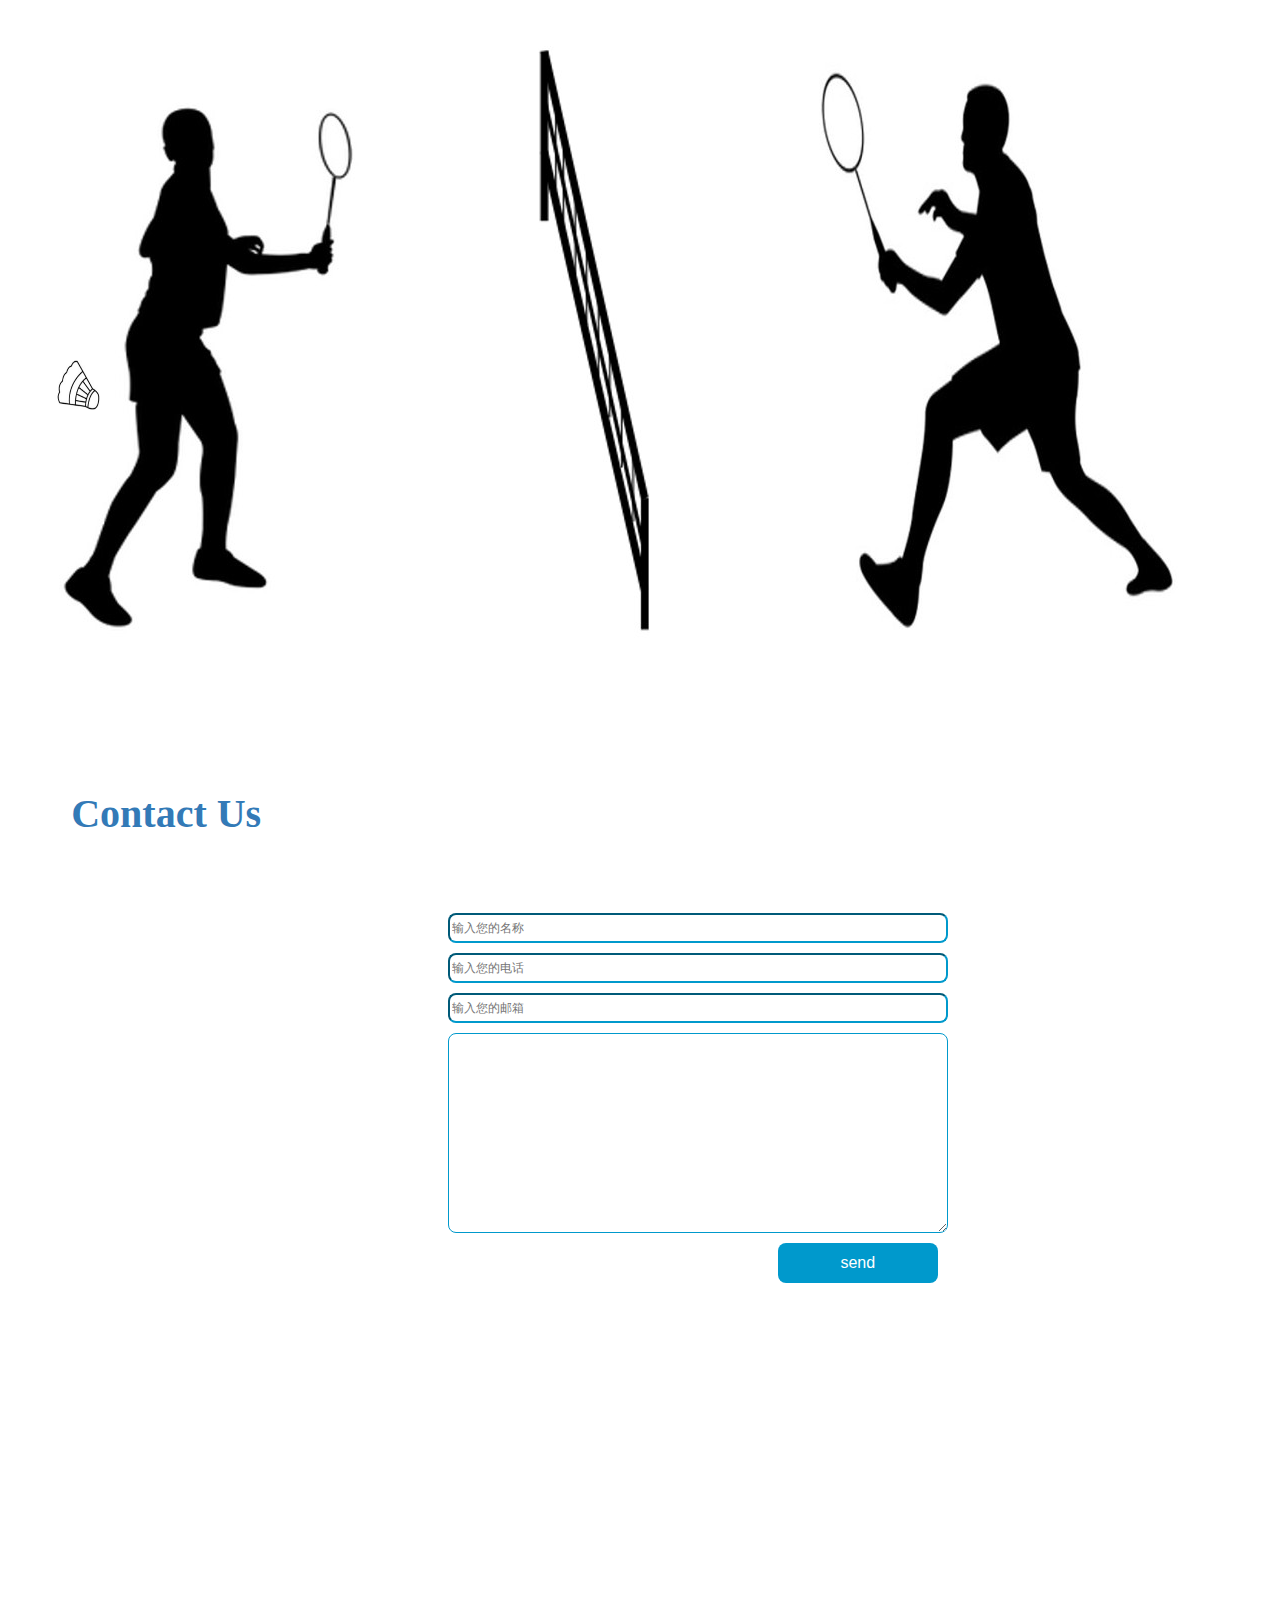
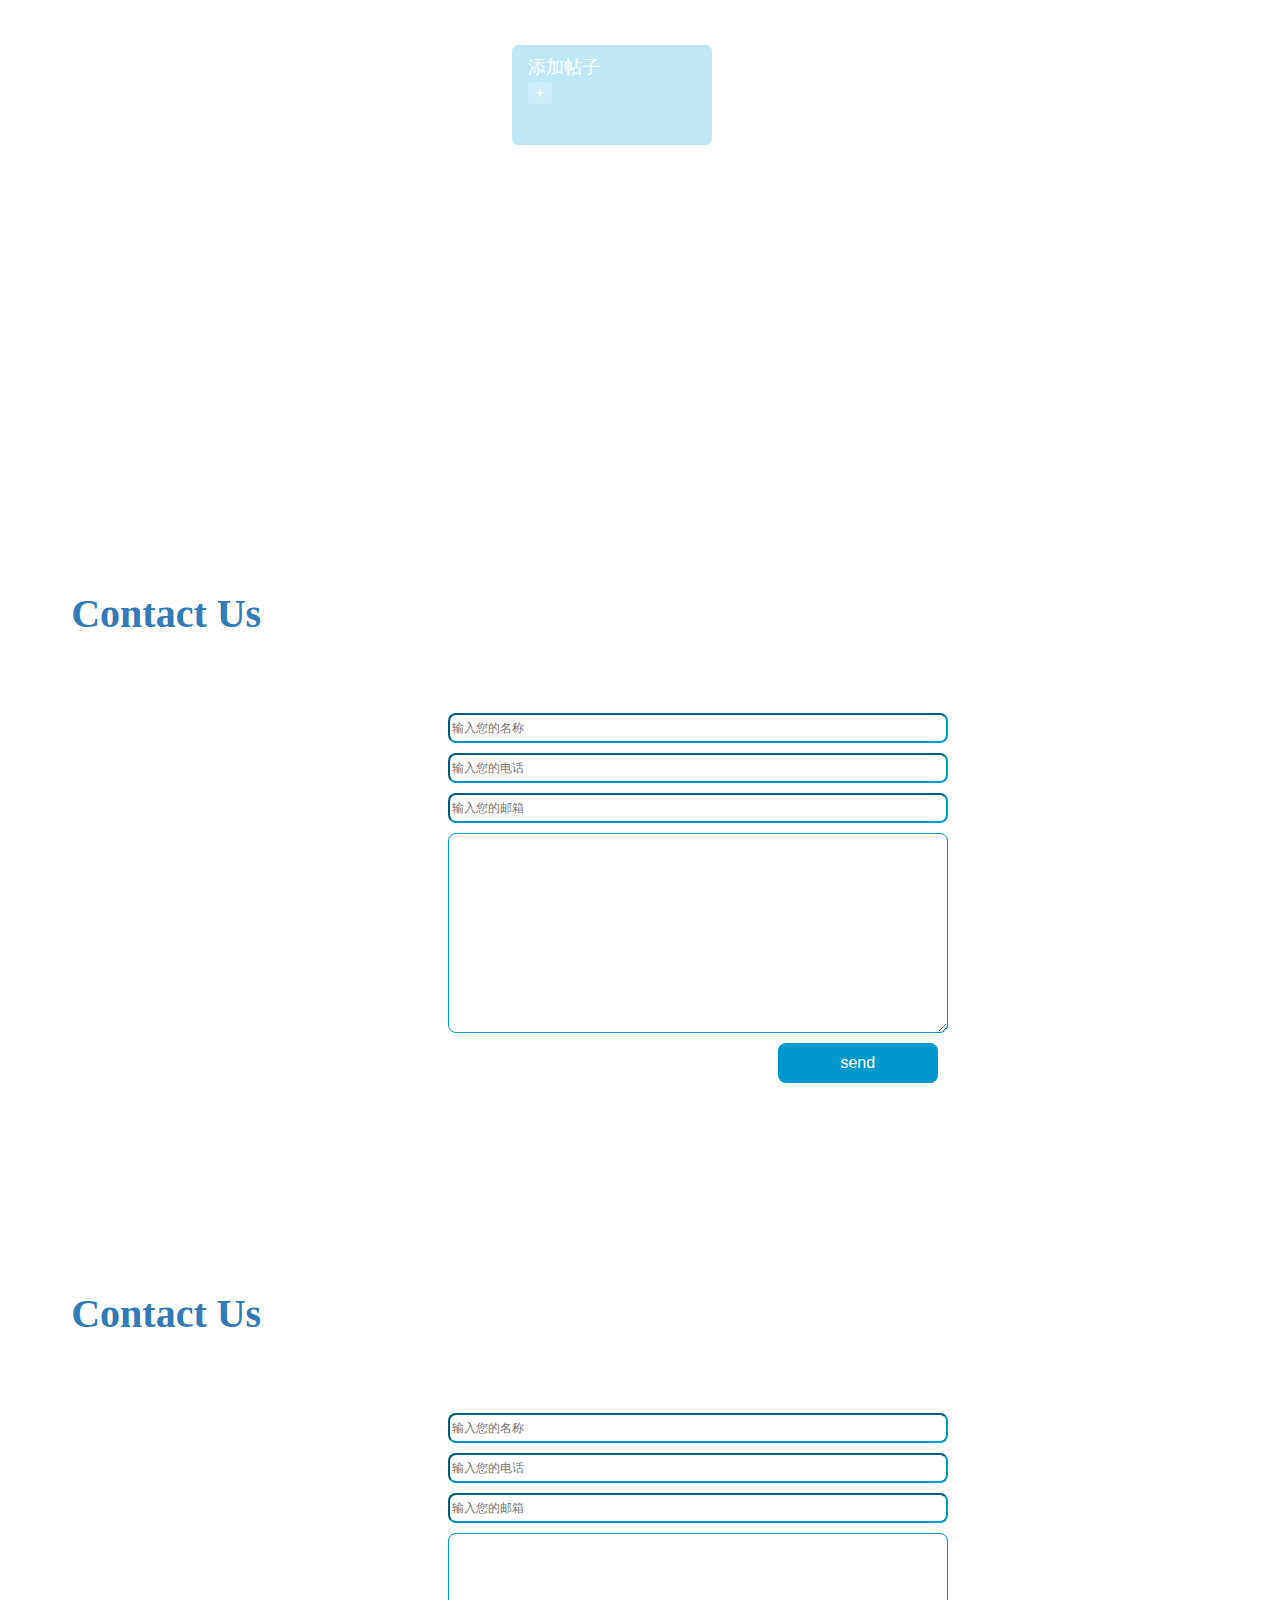
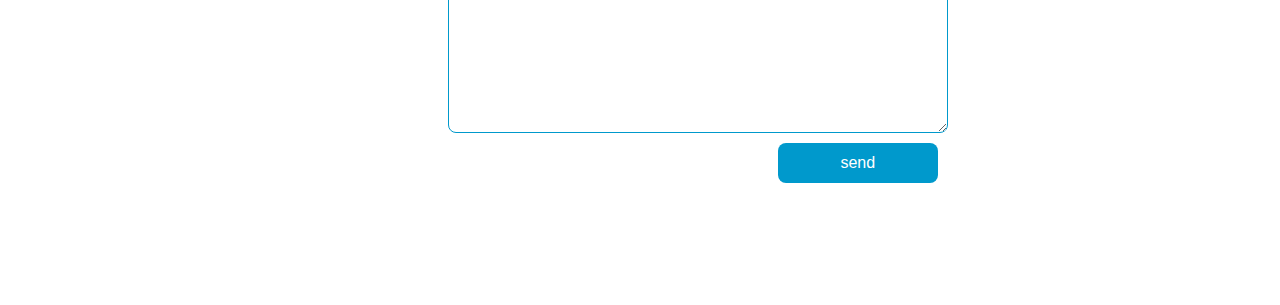
==== public/index.html @ 63b748b8 "添加主页和简单界面" ====
<!DOCTYPE html>
<html lang="en">
	<head>
		<link href="css/index.css" rel="stylesheet">
        <script src="js/jquery-3.1.1.js"></script>
		<link href="bootstrap/css/bootstrap.min.css" rel="stylesheet">
        <script src="bootstrap/js/bootstrap.min.js"></script>
		<script src="js/index.js"></script>
        <meta charset="utf-8">
		<title>sportsgo</title>
	</head>
	<body>

        <!--page one-->
		<slide id="my_info" class="info">
        </slide>
        <div id="badmiton" data-toggle="modal" data-target="#index-login"><img src="pic/badminton.jpg"></div>
        <!--model-->
        <div id="index-login" class="modal fade" tabIndex="-1" role="dialog" aria-labelledby="myWordsLabel" aria-hidden="true">
            <div class="modal-dialog">
                <div class="modal-header">
                    <label class="label label-info">请登录您的账号</label>
                    <button type="button" class="close" data-dismiss="modal" aria-hidden="true">&times;</button>
                </div>
                <div class="modal-content">
                    <div class="modal-body">
                        <iframe src="login.html" frameborder="0" index="0"></iframe>
                    </div>
                </div>
            </div>
        </div>
		<div id="left" class="main">
            <img src="pic/left_talk.jpg">
        </div>
		<div id="middle" class="main">
            <img src="pic/sanchuang_net.jpg">
        </div>
        
		<div id="right" class="main">
            <img src="pic/right_date.jpg">
        </div>
        
        <!--TWO page-->
        <div id="two_page" class="page">
            <iframe src="date.html" frameborder="0" index="0"></iframe>
            <p>约球</p></div>
        <!--THREE page-->
        <div id="three_page" class="page"> 
            <iframe src="talking.html" frameborder="0" index="0"></iframe>
        </div>
        <!--FOUR page-->
        <div id="four_page" class="page"> 
            <iframe src="place.html" frameborder="0" index="0"></iframe>
            <p>场地信息</p></div>
        <!--FIVE page-->
        <div id="five_page" class="page"> 
            <iframe src="store.html" frameborder="0" index="0"></iframe>
            <p>商城</p></div>
        <!--SIX page-->
        <div id="six_page" class="page">
            <iframe src="aboutus.html" frameborder="0" index="0"></iframe>
            </div>
        <!--seven page
        <div id="seven_page"> <p>第7页</p></div>-->
	</body>
</html>
---- public/css/index.css ----
*{
    margin: 0;
    padding: 0;
}
body{
    overflow-x: hidden;
}

/*第一页登录*/
#index-login .modal-content{
        position: relative;
        height: 550px;

}
#index-login .modal-content iframe{
        overflow-y: hidden;
        width: 100%;
        height: 520px;

}

/*个人信息*/
.info{
    float: left;
    width: 0;
    height: 0;
    margin-top: 0;
    border: none;
}
#badmiton{
    position: absolute;
    left: 50px;
    top: 40% ;
    width: 50px;
    height: 50px;
}
#badmiton1{
    position: absolute;
    left: 50px;
    top: 80% ;
    width: 50px;
    height: 50px;
}
#badmiton img{
    width: 50px;
    height: 50px;
}
#badmiton1 img{
    width: 50px;
    height: 50px;
}
#my_info p{
    margin-top: 5%;
    text-align: center;
    font-size: 1em;
}
#my_info p:first-child{
    margin-top: 20%;
    font-size: 2em;
}

/*中间版块*/
.main{
    float: left;
    width: 30%;
    height: 600px;
    margin-top: 3%;
    margin-left: 4%;
}
#middle{
    width: 18%;
    height: auto;
    margin-left: 8%;
}

/*页面*/
.page{
    position: absolute;
    margin-top: 700px;
    background-color: #eee ;
    width: 100%;
    height: 700px;
}
.page iframe{
    width: inherit;
    height: inherit;
}
#two_page{
    background-color: #eee ;
}
#three_page{
    margin-top: 1400px;
}
#four_page{
    margin-top: 180%;
    background-color: #eee ;
}
#five_page{
    margin-top: 2100px;
    background-color: #aaa ;
}
#six_page{
    margin-top: 2800px;
    background-color: #eee ;
}
#seven_page{
    position: absolute;
    margin-top: 360%;
    background-color: #aaa ;
    width: 100%;
    height: 700px;
}
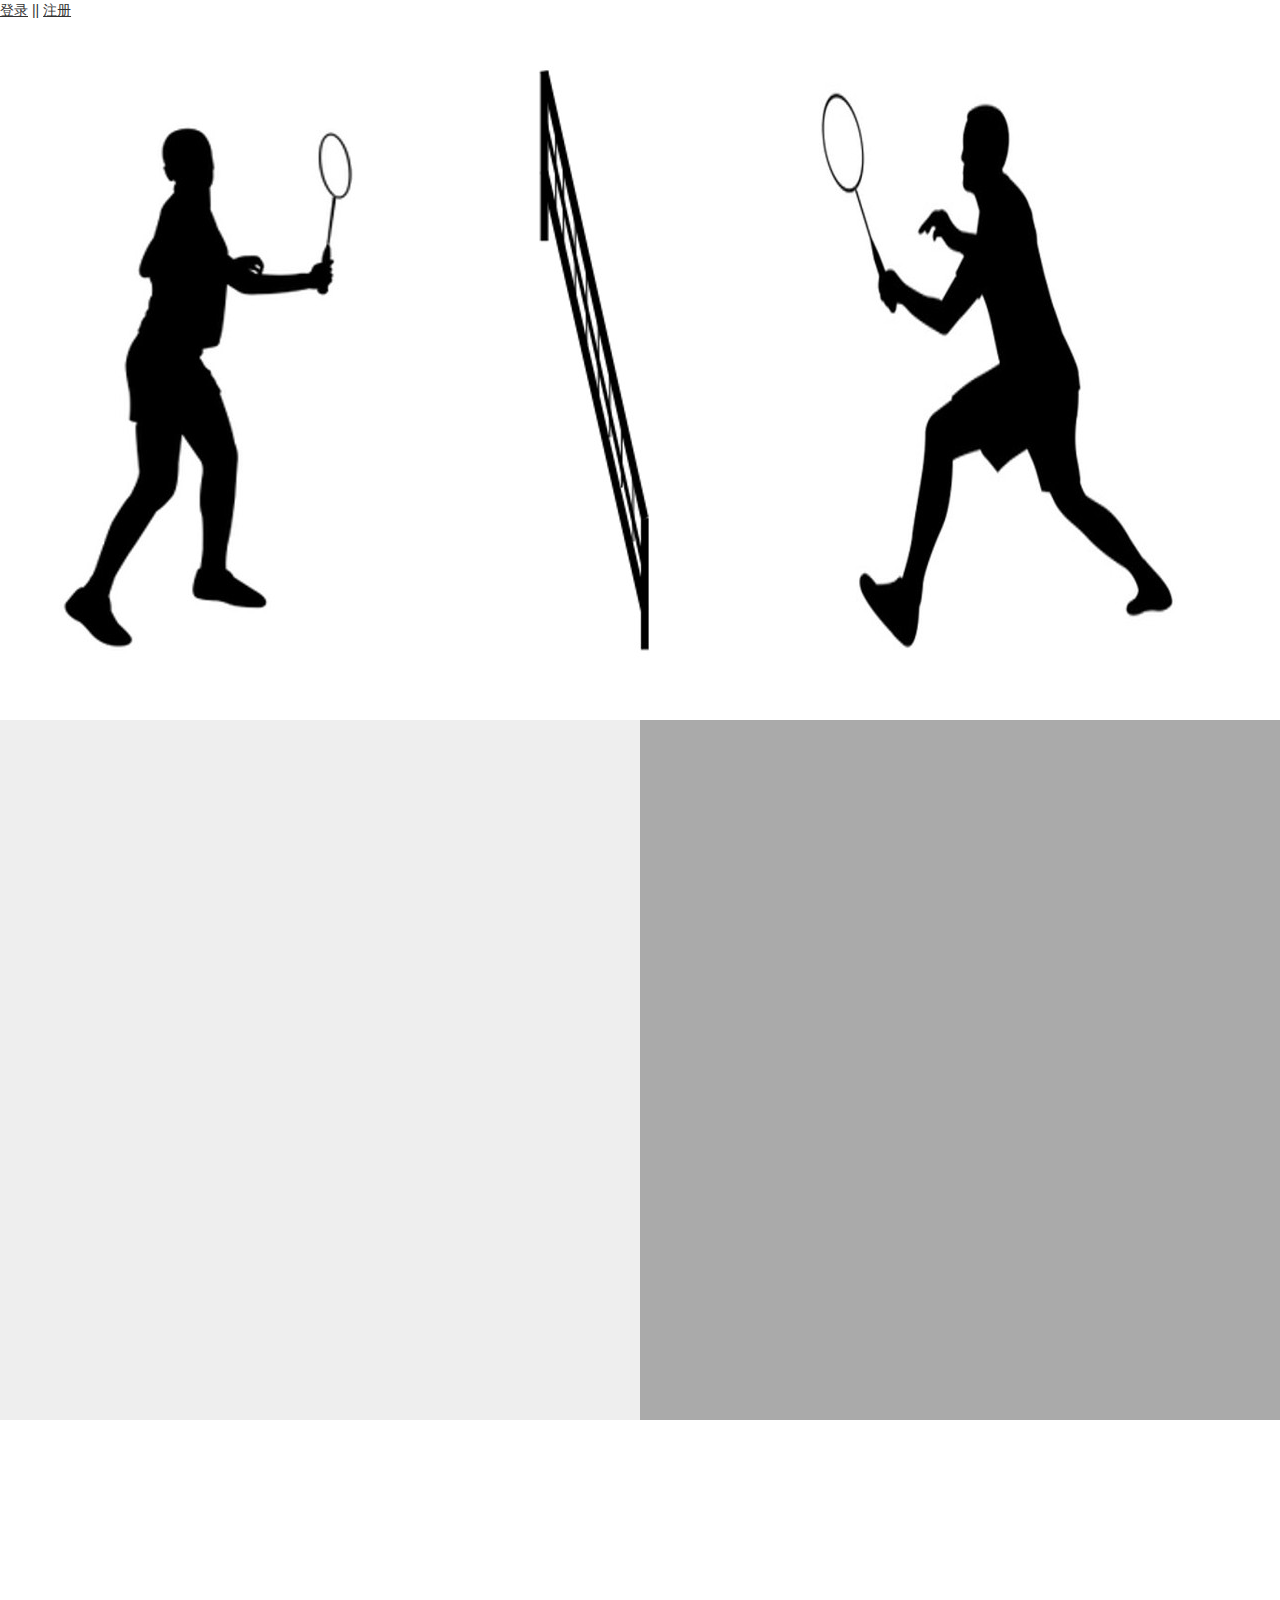
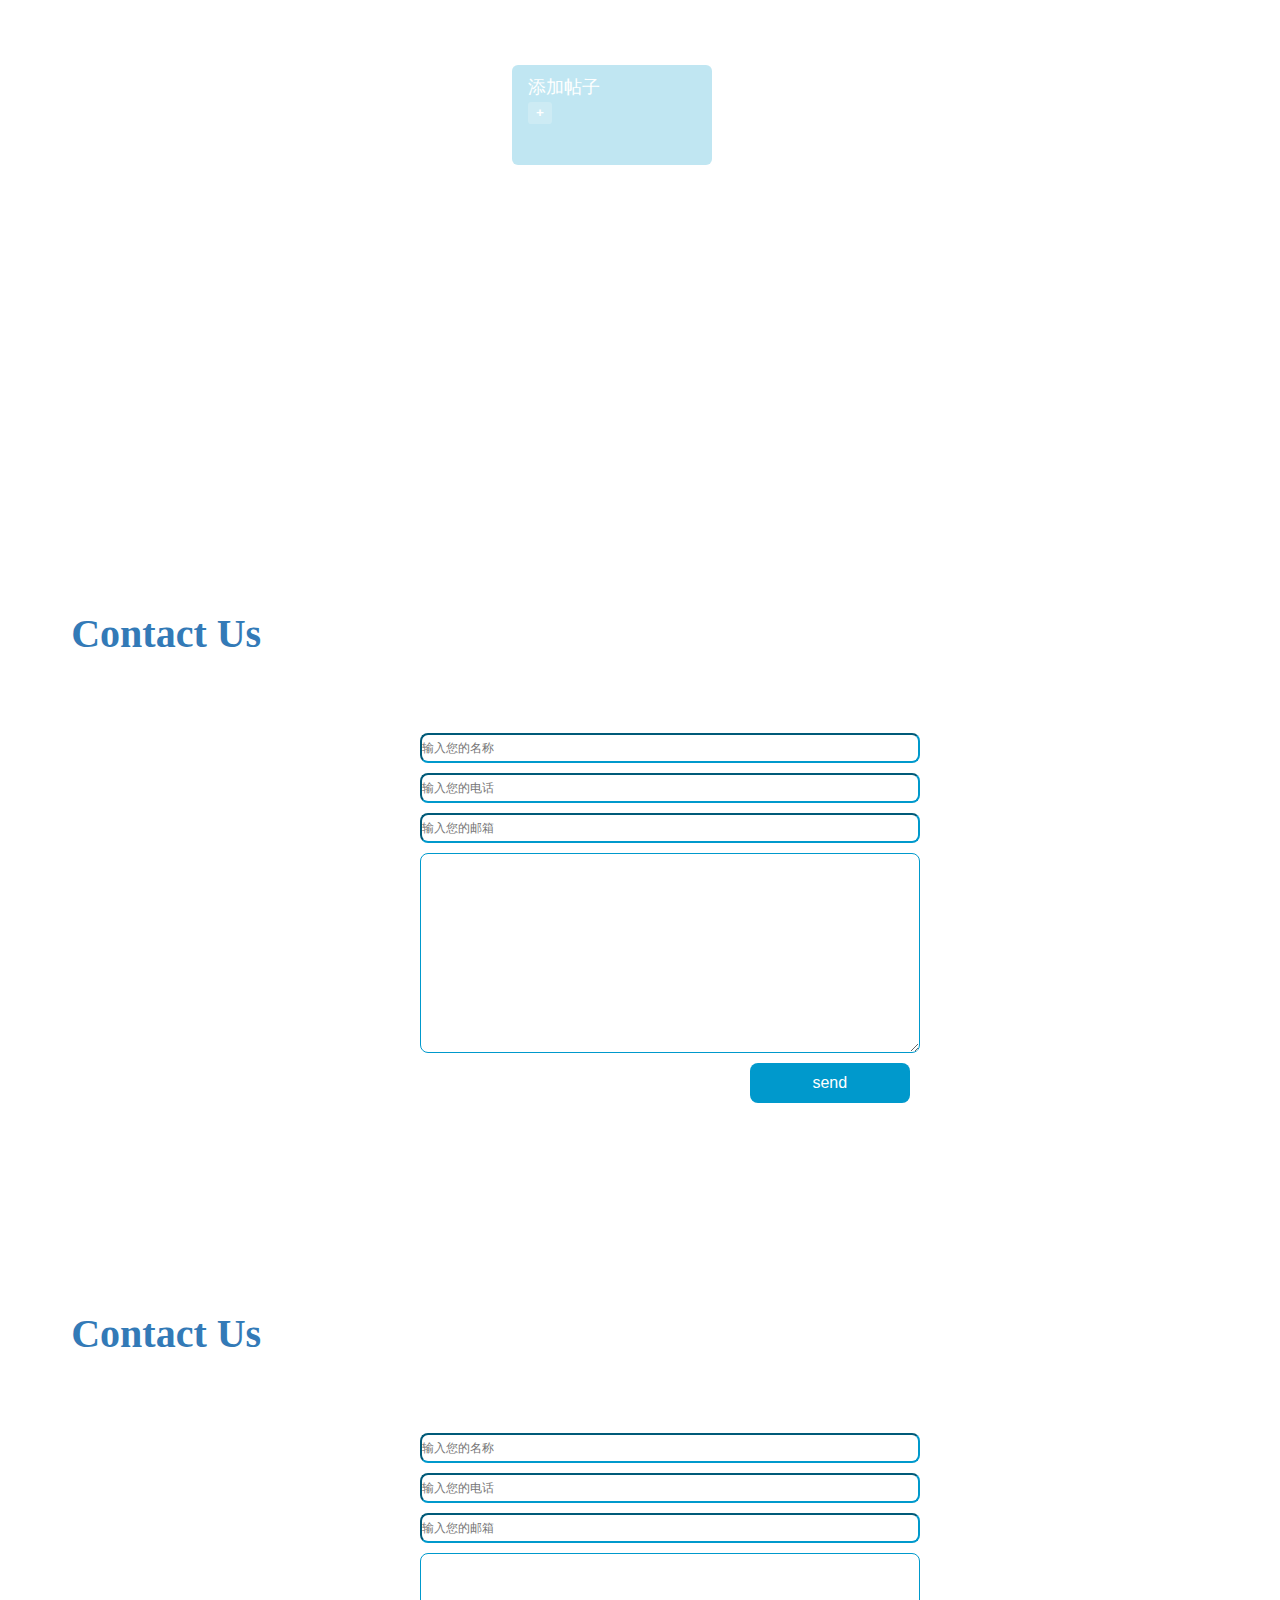
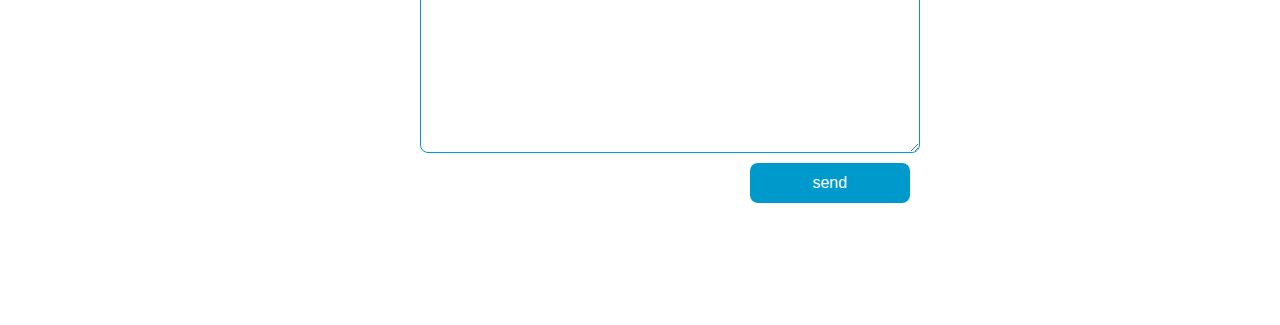
==== commit a3002161: "修改了一些主页细节和约球的页面布局" ====
--- a/public/index.html
+++ b/public/index.html
@@ -10,11 +10,11 @@
 		<title>sportsgo</title>
 	</head>
 	<body>
-
+        <div><u data-toggle='modal' data-target="#index-login">登录</u> || <u>注册</u> </div>
         <!--page one-->
 		<slide id="my_info" class="info">
         </slide>
-        <div id="badmiton" data-toggle="modal" data-target="#index-login"><img src="pic/badminton.jpg"></div>
+        <div id="badmiton"><img src="pic/badminton.jpg"></div>
         <!--model-->
         <div id="index-login" class="modal fade" tabIndex="-1" role="dialog" aria-labelledby="myWordsLabel" aria-hidden="true">
             <div class="modal-dialog">
--- a/public/css/index.css
+++ b/public/css/index.css
@@ -34,18 +34,7 @@
     width: 50px;
     height: 50px;
 }
-#badmiton1{
-    position: absolute;
-    left: 50px;
-    top: 80% ;
-    width: 50px;
-    height: 50px;
-}
 #badmiton img{
-    width: 50px;
-    height: 50px;
-}
-#badmiton1 img{
     width: 50px;
     height: 50px;
 }
